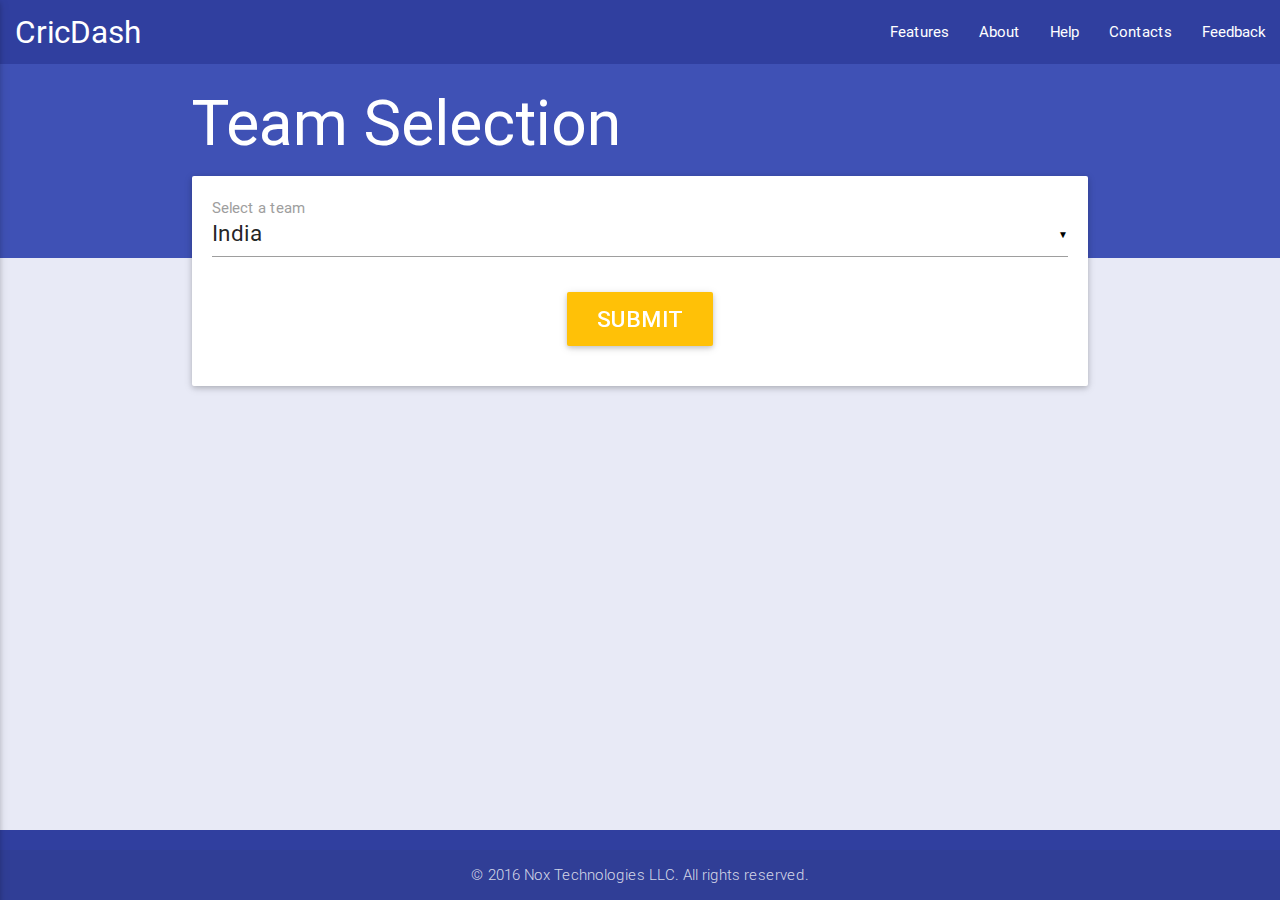
==== cric_dash/index.html @ 737de705 "Made error messages better for login. WIP." ====
<!DOCTYPE html>
<html lang="en">
  <head>
    <meta charset="UTF-8">
    <title>Cric Dashboard</title>
    <link href="http://fonts.googleapis.com/icon?family=Material+Icons" rel="stylesheet">
    <link rel="stylesheet" href="css/materialize.min.css" media="screen,projection">
    <link rel="stylesheet" href="css/main.css" media="screen" charset="utf-8">
    <meta name="viewport" content="width=device-width, initial-scale=1.0"/>
  </head>
  <body class="indigo lighten-5">
    <header>
      <nav class="nav-wrapper indigo darken-2">
        <a href="#" class="brand-logo">CricDash</a>
        <a href="#" data-activates="mobile-nav" class="button-collapse"><i class="material-icons">menu</i></a>
        <ul class="right hide-on-med-and-down" id="screen-nav">
          <li><a href="#">Features</a></li>
          <li><a href="#">About</a></li>
          <li><a href="#">Help</a></li>
          <li><a href="#">Contacts</a></li>
          <li><a href="#">Feedback</a></li>
        </ul>
        <ul class="side-nav" id="mobile-nav">
          <li><a href="#"><i class="material-icons left">stars</i>Features</a></li>
          <li><a href="#"><i class="material-icons left">info</i>About</a></li>
          <li><a href="#"><i class="material-icons left">help</i>Help</a></li>
          <li><a href="#"><i class="material-icons left">question_answer</i>Contacts</a></li>
          <li><a href="#"><i class="material-icons left">rate_review</i>Feedback</a></li>
        </ul>
      </nav>
    </header>
    <main>
      <div class="indigo" class="back-panel">
        <h1 class="container white-text">Team Selection</h1>
      </div>
      <div class="container">
        <div class="card-panel">
          <span class="card-title"></span>
          <form class="team-form" action="#" method="post">
            <div class="row">
              <div class="input-field col s12">
                <select class="icons" id="team-select" name="team-select">
                  <option value="india" data-icon="res/images/logo_india.png" class="circle">India</option>
                  <option value="australia" data-icon="res/images/logo_australia.png" class="circle">Australia</option>
                  <option value="new_zealand" data-icon="res/images/logo_newzealand.png" class="circle">New Zealand</option>
                </select>
                <label for="team-select">Select a team</label>
              </div>
            </div>
            <div class="row">
              <button class="btn waves-effect waves-light btn-large amber col s12 m2 offset-m5" type="submit" id="submit-team" name="submit-team">Submit<i class="material-icons right">send</i></button>
            </div>
          </form>
        </div>
        <div id="loginModal" class="modal">
          <div class="modal-content">
            <div class="row"><h4>Login or Signup first!</h4></div>
            <div class="row">
              <div class="col s12" id="tab-container">
                <ul class="tabs">
                  <li class="tab col s3"><a class="active" href="#login-tab">Login</a></li>
                  <li class="tab col s3"><a href="#signup-tab">Sign Up</a></li>
                </ul>
              </div>
              <div id="login-tab" class="col s12">
                <form class="login-form col s12" method="post">
                  <div class="row">
                    <div class="input-field col s12" id="emailField">
                      <input id="loginEmail" type="email">
                      <label for="loginEmail">Email</label>
                    </div>
                  </div>
                  <div class="row">
                    <div class="input-field col s12" id="passwordField">
                      <input id="loginPassword" type="password">
                      <label for="password">Password</label>
                    </div>
                  </div>
                </form>
                <a href="#" class="right modal-action waves-effect waves-green btn-flat" id="login-btn">Login</a>
              </div>
              <div id="signup-tab" class="col s12">
                <form class="login-form col s12" method="post">
                  <div class="row">
                    <div class="input-field col s12">
                      <input id="signupEmail" type="email">
                      <label for="email">Email</label>
                    </div>
                  </div>
                  <div class="row">
                    <div class="input-field col s12">
                      <input id="signupPassword" type="password">
                      <label for="password">Password</label>
                    </div>
                  </div>
                  <div class="row">
                    <div class="input-field col s12">
                      <input id="signupPasswordConf" type="password">
                      <label for="password">Confirm Password</label>
                    </div>
                  </div>
                </form>
                <a href="#" class="right modal-action waves-effect waves-green btn-flat" id="signup-btn">Signup</a>
              </div>
            </div>
          </div>
        </div>
      </div>
    </main>
    <footer class="page-footer indigo darken-2">
      <div class="footer-copyright center">
        <div class="container">
          © 2016 Nox Technologies LLC. All rights reserved.
        </div>
      </div>
    </footer>
    <script src="js/jquery-2.2.3.min.js"></script>
    <script src="js/materialize.min.js"></script>
    <script src="js/cricket.js"></script>
    <script type="text/javascript">
      $(document).ready(function(){
        $('.button-collapse').sideNav();
        $('select').material_select();
      });
    </script>
  </body>
</html>
---- cric_dash/css/main.css ----
body {
  display: flex;
  min-height: 100vh;
  flex-direction: column;
}
main {
  flex: 1 0 auto;
}

nav .brand-logo {
    padding-left: 15px;
}
.back-panel {
    z-index: -1;
}
h1 {
  margin: 0;
  padding: 25px 0 100px 0px;
}
main .container:nth-child(2) {
  margin-top: -90px;
}

.modal {
  max-height: 100%;
}
.error {
  margin-top: -15px;
  font-size: 0.9em;
  color: red;
}

#tab-container, #login-tab, #signup-tab {
  background: #FFF;
}

.select-wrapper + label {
  font-size: 1em;
}
.select-wrapper input.select-dropdown {
  font-size: 1.5em;
}
.dropdown-content {
  border-radius: 2px;
}
.dropdown-content li > span {
  font-size: 1.5em;
}
#submit-team {
  font-weight: 500;
  font-size: 1.5em;
}
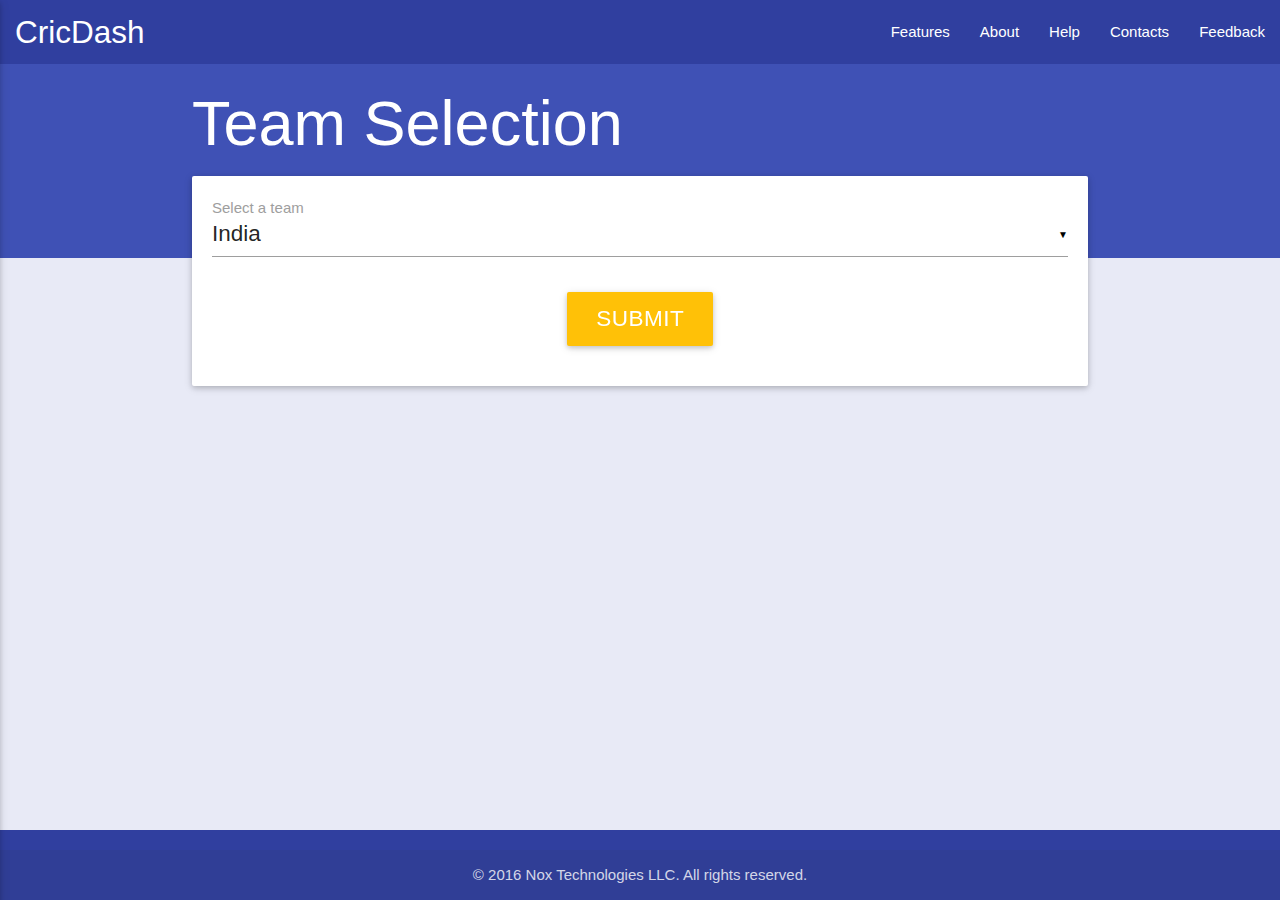
==== commit 3e33759f: "Added offline fonts for Material Icons, improved login/signup modal colors, deleted unnecessary font" ====
--- a/cric_dash/index.html
+++ b/cric_dash/index.html
@@ -3,7 +3,7 @@
   <head>
     <meta charset="UTF-8">
     <title>Cric Dashboard</title>
-    <link href="http://fonts.googleapis.com/icon?family=Material+Icons" rel="stylesheet">
+    <link rel="stylesheet" href="css/material_icons.css">
     <link rel="stylesheet" href="css/materialize.min.css" media="screen,projection">
     <link rel="stylesheet" href="css/main.css" media="screen" charset="utf-8">
     <meta name="viewport" content="width=device-width, initial-scale=1.0"/>
@@ -48,22 +48,23 @@
               </div>
             </div>
             <div class="row">
-              <button class="btn waves-effect waves-light btn-large amber col s12 m2 offset-m5" type="submit" id="submit-team" name="submit-team">Submit<i class="material-icons right">send</i></button>
+              <button class="btn waves-effect waves-light btn-large amber col s12 m2 offset-m5" type="submit" id="submit-team" name="submit-team">Submit<i class="material-icons right">&#xE163;</i></button>
             </div>
           </form>
         </div>
         <div id="loginModal" class="modal">
           <div class="modal-content">
-            <div class="row"><h4>Login or Signup first!</h4></div>
+            <div class="row"><h4>Login or Sign Up first!</h4></div>
             <div class="row">
               <div class="col s12" id="tab-container">
                 <ul class="tabs">
-                  <li class="tab col s3"><a class="active" href="#login-tab">Login</a></li>
-                  <li class="tab col s3"><a href="#signup-tab">Sign Up</a></li>
+                  <li class="tab col s3"><a class="active indigo-text" href="#login-tab">Login</a></li>
+                  <li class="tab col s3"><a class="indigo-text" href="#signup-tab">Sign Up</a></li>
+                  <div class="indicator indigo" style="z-index:1"></div>
                 </ul>
               </div>
               <div id="login-tab" class="col s12">
-                <form class="login-form col s12" method="post">
+                <form class="col s12" method="post" id="login-form">
                   <div class="row">
                     <div class="input-field col s12" id="emailField">
                       <input id="loginEmail" type="email">
@@ -77,10 +78,10 @@
                     </div>
                   </div>
                 </form>
-                <a href="#" class="right modal-action waves-effect waves-green btn-flat" id="login-btn">Login</a>
+                <a href="#" class="right modal-action waves-effect waves-indigo btn-flat indigo-text" id="login-btn">Login</a>
               </div>
               <div id="signup-tab" class="col s12">
-                <form class="login-form col s12" method="post">
+                <form class="col s12" method="post" id="signup-form">
                   <div class="row">
                     <div class="input-field col s12">
                       <input id="signupEmail" type="email">
@@ -100,7 +101,7 @@
                     </div>
                   </div>
                 </form>
-                <a href="#" class="right modal-action waves-effect waves-green btn-flat" id="signup-btn">Signup</a>
+                <a href="#" class="right modal-action waves-effect waves-indigo btn-flat indigo-text" id="signup-btn">Sign Up</a>
               </div>
             </div>
           </div>
--- a/cric_dash/css/material_icons.css
+++ b/cric_dash/css/material_icons.css
@@ -0,0 +1,27 @@
+@font-face {
+  font-family: 'Material Icons';
+  font-style: normal;
+  font-weight: 400;
+  src: url(../font/material-design-icons/Material-Design-Icons.eot); /* For IE6-8 */
+  src: local('Material Icons'),
+       local('MaterialIcons-Regular'),
+       url(../font/material-design-icons/Material-Design-Icons.woff2) format('woff2'),
+       url(../font/material-design-icons/Material-Design-Icons.woff) format('woff'),
+       url(../font/material-design-icons/Material-Design-Icons.ttf) format('truetype');
+}
+
+.material-icons {
+  font-family: 'Material Icons';
+  font-weight: normal;
+  font-style: normal;
+  font-size: 24px;
+  line-height: 1;
+  letter-spacing: normal;
+  text-transform: none;
+  display: inline-block;
+  white-space: nowrap;
+  word-wrap: normal;
+  direction: ltr;
+  -webkit-font-feature-settings: 'liga';
+  -webkit-font-smoothing: antialiased;
+}
--- a/cric_dash/css/main.css
+++ b/cric_dash/css/main.css
@@ -33,6 +33,24 @@
 #tab-container, #login-tab, #signup-tab {
   background: #FFF;
 }
+#login-tab, #signup-tab {
+  margin-top: 10px;
+}
+
+input[type=email]:focus:not([readonly])+label, input[type=password]:focus:not([readonly])+label {
+  color: #3f51b5;
+}
+input[type=email]:focus:not([readonly]), input[type=password]:focus:not([readonly]) {
+  border-bottom: 1px solid #3f51b5;
+  -webkit-box-shadow: 0 1px 0 0 #3f51b5;
+  -moz-box-shadow: 0 1px 0 0 #3f51b5;
+  box-shadow: 0 1px 0 0 #3f51b5;
+}
+
+#login-btn, #signup-btn {
+  font-size: 1.3em;
+  font-weight: 500;
+}
 
 .select-wrapper + label {
   font-size: 1em;
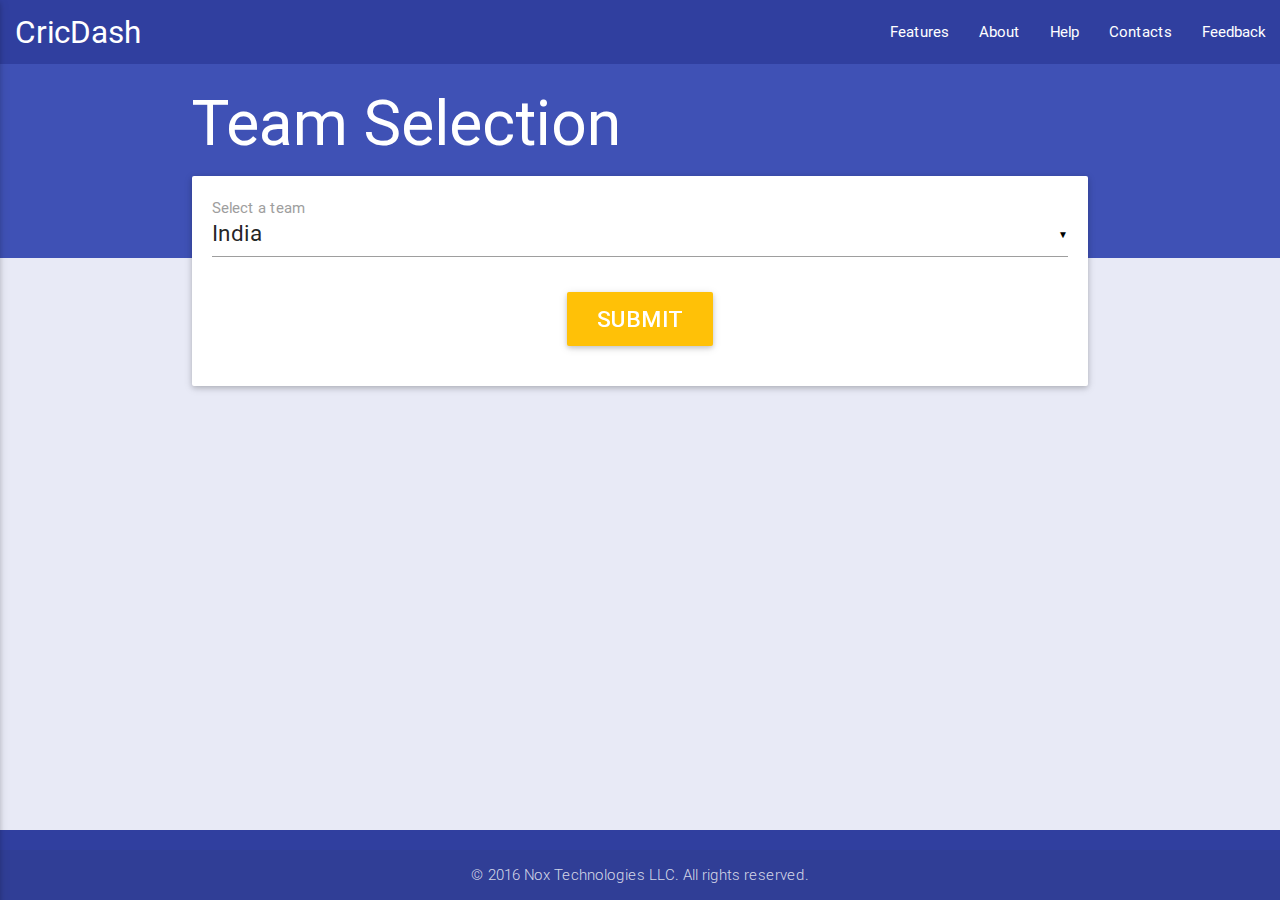
==== commit 14ea949a: "Completed login/signup system. As much as I was allowed. -_-" ====
--- a/cric_dash/index.html
+++ b/cric_dash/index.html
@@ -83,19 +83,19 @@
               <div id="signup-tab" class="col s12">
                 <form class="col s12" method="post" id="signup-form">
                   <div class="row">
-                    <div class="input-field col s12">
+                    <div class="input-field col s12" id="signupEmailField">
                       <input id="signupEmail" type="email">
                       <label for="email">Email</label>
                     </div>
                   </div>
                   <div class="row">
-                    <div class="input-field col s12">
+                    <div class="input-field col s12" id="signupPassField">
                       <input id="signupPassword" type="password">
                       <label for="password">Password</label>
                     </div>
                   </div>
                   <div class="row">
-                    <div class="input-field col s12">
+                    <div class="input-field col s12" id="signupConfField">
                       <input id="signupPasswordConf" type="password">
                       <label for="password">Confirm Password</label>
                     </div>
--- a/cric_dash/css/material_icons.css
+++ b/cric_dash/css/material_icons.css
@@ -2,12 +2,12 @@
   font-family: 'Material Icons';
   font-style: normal;
   font-weight: 400;
-  src: url(../font/material-design-icons/Material-Design-Icons.eot); /* For IE6-8 */
+  src: url(../fonts/material-design-icons/Material-Design-Icons.eot); /* For IE6-8 */
   src: local('Material Icons'),
        local('MaterialIcons-Regular'),
-       url(../font/material-design-icons/Material-Design-Icons.woff2) format('woff2'),
-       url(../font/material-design-icons/Material-Design-Icons.woff) format('woff'),
-       url(../font/material-design-icons/Material-Design-Icons.ttf) format('truetype');
+       url(../fonts/material-design-icons/Material-Design-Icons.woff2) format('woff2'),
+       url(../fonts/material-design-icons/Material-Design-Icons.woff) format('woff'),
+       url(../fonts/material-design-icons/Material-Design-Icons.ttf) format('truetype');
 }
 
 .material-icons {
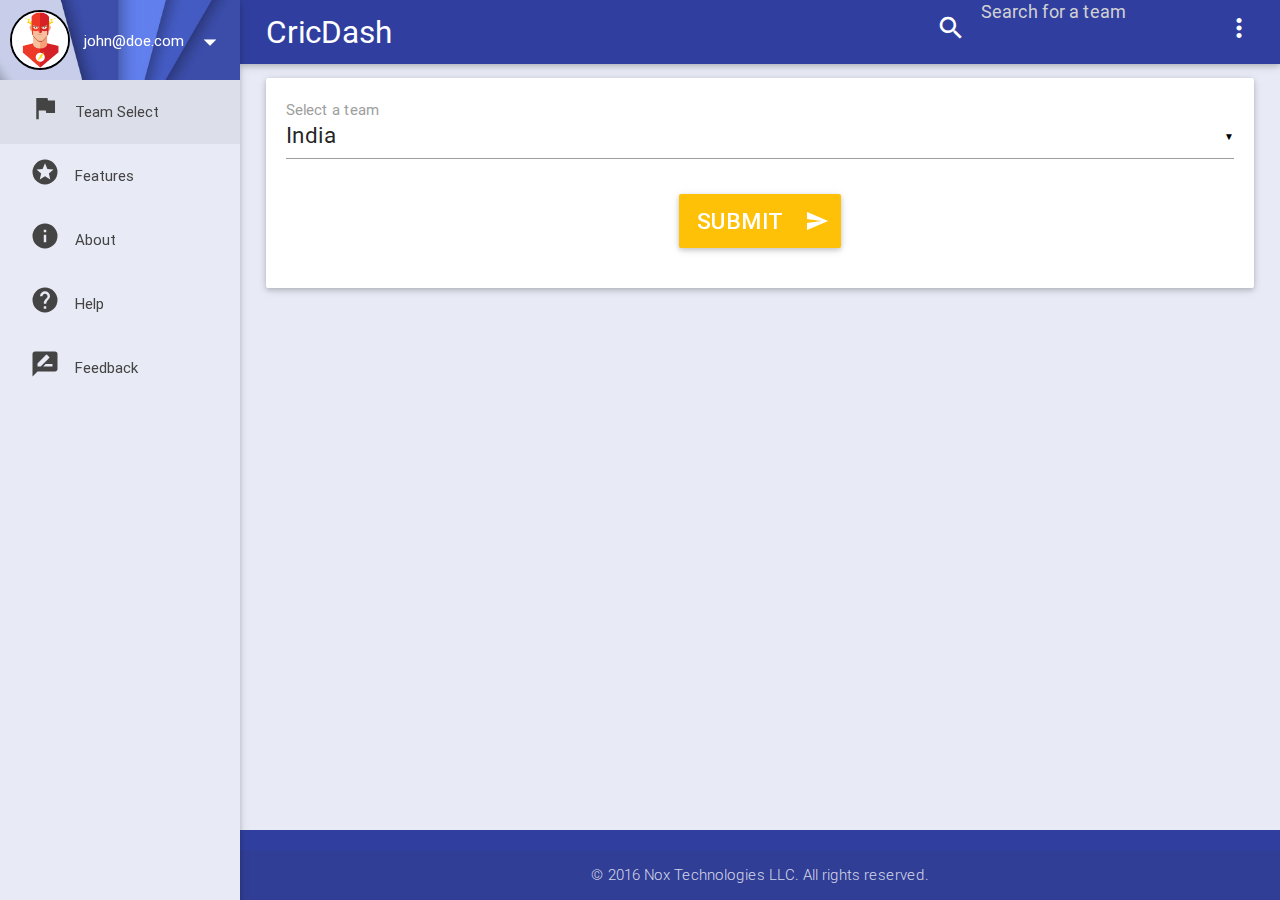
==== commit 476a0959: "Re structured page menus. Added delete user." ====
--- a/cric_dash/index.html
+++ b/cric_dash/index.html
@@ -6,55 +6,81 @@
     <link rel="stylesheet" href="css/material_icons.css">
     <link rel="stylesheet" href="css/materialize.min.css" media="screen,projection">
     <link rel="stylesheet" href="css/main.css" media="screen" charset="utf-8">
+    <script type="text/javascript" src="js/fcharts/js/fusioncharts.js"></script>
+    <script type="text/javascript" src="js/fcharts/js/themes/fusioncharts.theme.fint.js"></script>
     <meta name="viewport" content="width=device-width, initial-scale=1.0"/>
+    <meta name="theme-color" content="#1a237e">
   </head>
   <body class="indigo lighten-5">
     <header>
       <nav class="nav-wrapper indigo darken-2">
-        <a href="#" class="brand-logo">CricDash</a>
-        <a href="#" data-activates="mobile-nav" class="button-collapse"><i class="material-icons">menu</i></a>
-        <ul class="right hide-on-med-and-down" id="screen-nav">
-          <li><a href="#">Features</a></li>
-          <li><a href="#">About</a></li>
-          <li><a href="#">Help</a></li>
-          <li><a href="#">Contacts</a></li>
-          <li><a href="#">Feedback</a></li>
-        </ul>
-        <ul class="side-nav" id="mobile-nav">
+        <div class="container">
+          <a href="#" data-activates="slide-out-fixed" class="button-collapse top-nav full hide-on-large-only">
+            <i class="material-icons">menu</i>
+          </a>
+          <a href="#" class="brand-logo">CricDash</a>
+          <ul class="right">
+            <li><a href="#" class="dropdown-button" data-activates="more-info" id="nav-overflow"><i class="material-icons">more_vert</i></a></li>
+          </ul>
+          <ul class="dropdown-content" id="more-info">
+            <li><a href="#!" class="indigo-text">About</a></li>
+            <li><a href="#!" class="indigo-text">Contact</a></li>
+            <li><a href="#!" class="indigo-text">Legal</a></li>
+          </ul>
+          <form class="right input-field hide-on-med-and-down">
+            <div class="input-field">
+              <input type="search" id="search" placeholder="Search for a team">
+              <label for="search"><i class="material-icons">search</i></label>
+              <i class="material-icons">close</i>
+            </div>
+          </form>
+        </div>
+        <ul class="side-nav fixed indigo lighten-5" id="slide-out-fixed">
+          <li class="no-padding">
+            <ul class="collapsible collapsible-accordion">
+              <li id="user-display" class="indigo darken-3">
+                <a class="collapsible-header white-text" id="sidenav-username">
+                  <img id="user-img" src="res/images/avatar.png" class="circle" alt="User" width="60px" height="60px">
+                  <span id="username">john@doe.com</span>
+                  <i id="caret" class="material-icons right">arrow_drop_down</i></a>
+                <div class="collapsible-body indigo darken-3">
+                  <ul id="user-menu">
+                  </ul>
+                </div>
+              </li>
+            </ul>
+          </li>
+          <li class="sidebar-item active" id="team-select"><a href="#"><i class="material-icons left">flag</i>Team Select</a></li>
           <li><a href="#"><i class="material-icons left">stars</i>Features</a></li>
           <li><a href="#"><i class="material-icons left">info</i>About</a></li>
           <li><a href="#"><i class="material-icons left">help</i>Help</a></li>
-          <li><a href="#"><i class="material-icons left">question_answer</i>Contacts</a></li>
           <li><a href="#"><i class="material-icons left">rate_review</i>Feedback</a></li>
         </ul>
       </nav>
     </header>
     <main>
-      <div class="indigo" class="back-panel">
-        <h1 class="container white-text">Team Selection</h1>
-      </div>
-      <div class="container">
-        <div class="card-panel">
+      <div class="container" id="dashboard">
+        <div class="card-panel" id="team-card">
           <span class="card-title"></span>
           <form class="team-form" action="#" method="post">
             <div class="row">
               <div class="input-field col s12">
                 <select class="icons" id="team-select" name="team-select">
-                  <option value="india" data-icon="res/images/logo_india.png" class="circle">India</option>
-                  <option value="australia" data-icon="res/images/logo_australia.png" class="circle">Australia</option>
-                  <option value="new_zealand" data-icon="res/images/logo_newzealand.png" class="circle">New Zealand</option>
+                  <option value="India" data-icon="res/images/logo_india.png" class="circle">India</option>
+                  <option value="Australia" data-icon="res/images/logo_australia.png" class="circle">Australia</option>
+                  <option value="New Zealand" data-icon="res/images/logo_newzealand.png" class="circle">New Zealand</option>
                 </select>
                 <label for="team-select">Select a team</label>
               </div>
             </div>
             <div class="row">
-              <button class="btn waves-effect waves-light btn-large amber col s12 m2 offset-m5" type="submit" id="submit-team" name="submit-team">Submit<i class="material-icons right">&#xE163;</i></button>
+              <button class="btn waves-effect waves-light btn-large amber col s12 m2 offset-m5" type="submit" id="submit-team" name="submit-team">Submit<i class="material-icons right">send</i></button>
             </div>
           </form>
         </div>
         <div id="loginModal" class="modal">
           <div class="modal-content">
-            <div class="row"><h4>Login or Sign Up first!</h4></div>
+            <div class="row"><h4>Login or Sign Up!</h4></div>
             <div class="row">
               <div class="col s12" id="tab-container">
                 <ul class="tabs">
--- a/cric_dash/css/main.css
+++ b/cric_dash/css/main.css
@@ -1,3 +1,48 @@
+header, main, footer, .brand-logo {
+  padding-left: 240px;
+}
+
+@media only screen and (max-width : 992px) {
+  header, main, footer {
+    padding-left: 0;
+  }
+}
+nav ul a:hover {
+  background-color: rgba(0,0,0,0);
+}
+#nav-overflow {
+  padding-right: 0;
+  height: 100%;
+}
+#user-display {
+  background: url(../res/images/user_bkg.jpg);
+  background-size: cover;
+}
+#username {
+  margin-top: -20px;
+  display: inline-block;
+  vertical-align: text-top;
+  padding-left: 10px;
+}
+#user-img {
+  margin-top: 10px;
+  margin-bottom: 10px;
+  margin-left: 10px;
+  display: inline-block;
+  vertical-align: middle;
+  border: 2px solid black;
+}
+#caret {
+  display: inline-block;
+  margin-top: 10px;
+  margin-left: 0;
+}
+#sidenav-username {
+  padding: 0;
+}
+.container {
+  width: 95%;
+}
 body {
   display: flex;
   min-height: 100vh;
@@ -6,19 +51,15 @@
 main {
   flex: 1 0 auto;
 }
-
-nav .brand-logo {
-    padding-left: 15px;
-}
 .back-panel {
     z-index: -1;
 }
 h1 {
   margin: 0;
-  padding: 25px 0 100px 0px;
+  padding: 25px 0 55px 0px;
 }
 main .container:nth-child(2) {
-  margin-top: -90px;
+  margin-top: -20px;
 }
 
 .modal {
@@ -35,6 +76,8 @@
 }
 #login-tab, #signup-tab {
   margin-top: 10px;
+}
+#chart-div {
 }
 
 input[type=email]:focus:not([readonly])+label, input[type=password]:focus:not([readonly])+label {
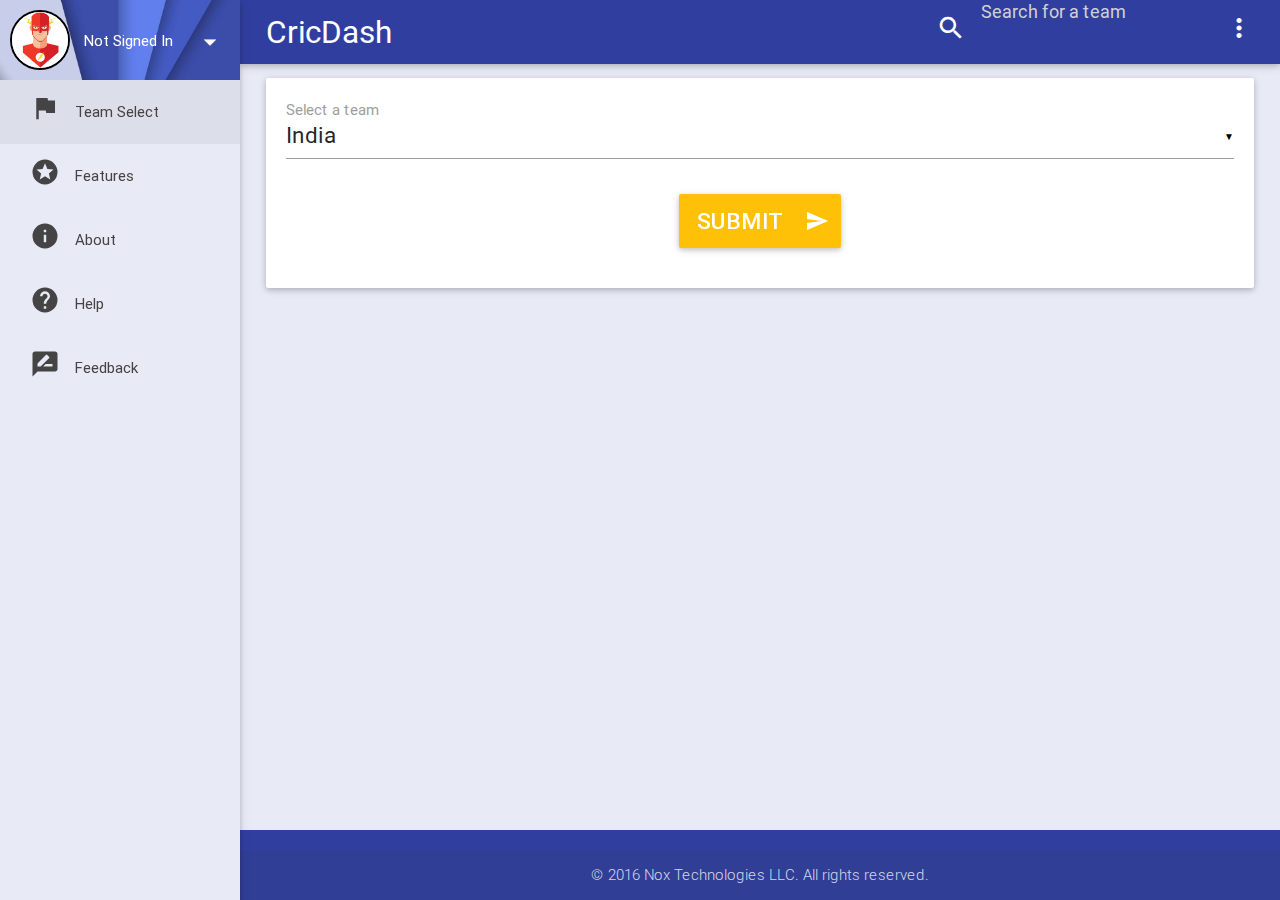
==== commit 0ce9cecf: "Fixed minor issues with account actions" ====
--- a/cric_dash/index.html
+++ b/cric_dash/index.html
@@ -41,7 +41,7 @@
               <li id="user-display" class="indigo darken-3">
                 <a class="collapsible-header white-text" id="sidenav-username">
                   <img id="user-img" src="res/images/avatar.png" class="circle" alt="User" width="60px" height="60px">
-                  <span id="username">john@doe.com</span>
+                  <span id="username">Not Signed In</span>
                   <i id="caret" class="material-icons right">arrow_drop_down</i></a>
                 <div class="collapsible-body indigo darken-3">
                   <ul id="user-menu">
@@ -50,7 +50,7 @@
               </li>
             </ul>
           </li>
-          <li class="sidebar-item active" id="team-select"><a href="#"><i class="material-icons left">flag</i>Team Select</a></li>
+          <li class="sidebar-item active" id="team-select-side"><a href="#"><i class="material-icons left">flag</i>Team Select</a></li>
           <li><a href="#"><i class="material-icons left">stars</i>Features</a></li>
           <li><a href="#"><i class="material-icons left">info</i>About</a></li>
           <li><a href="#"><i class="material-icons left">help</i>Help</a></li>
